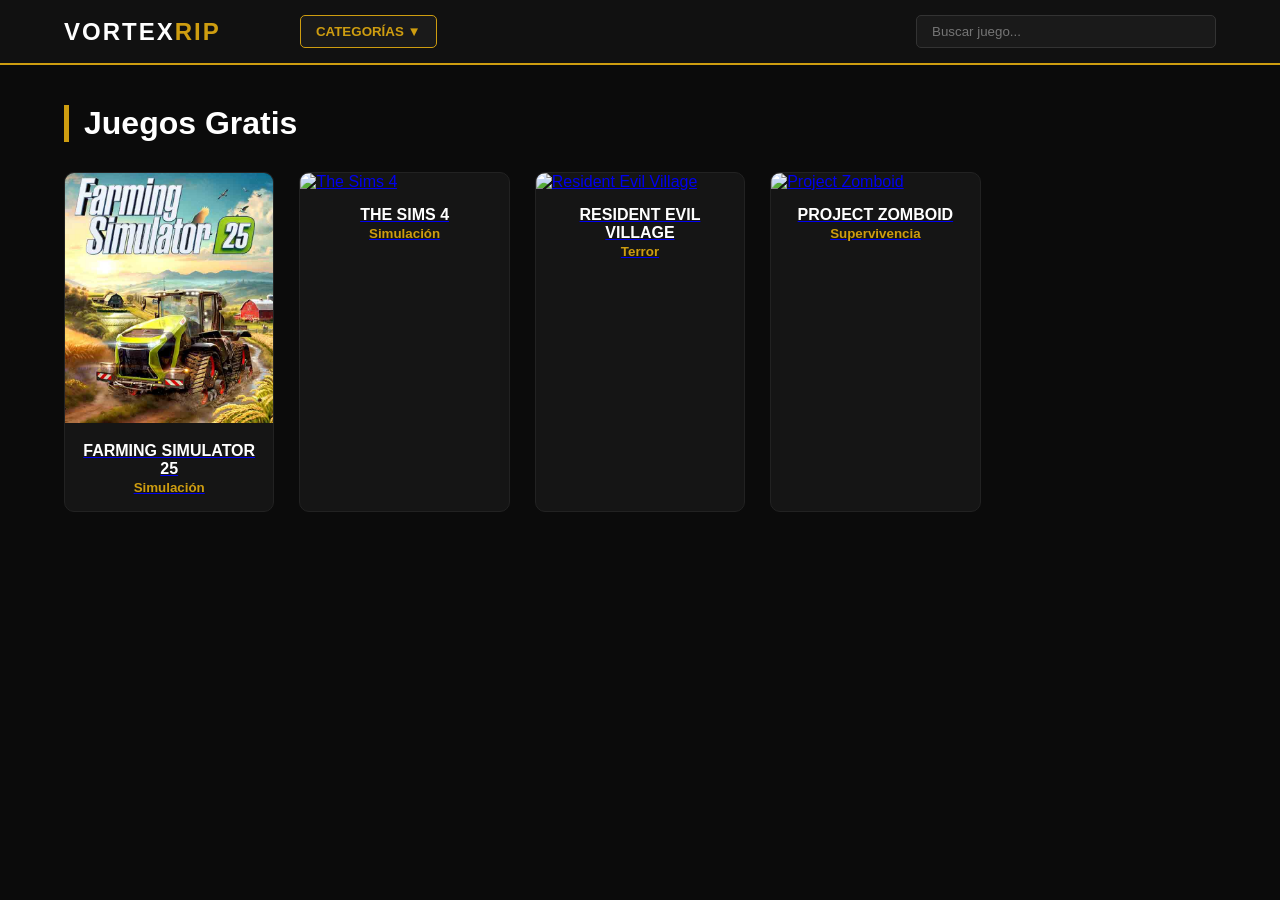
==== index.html @ 6ac8003b "Add files via upload" ====
<!DOCTYPE html>
<html lang="es">
<head>
    <meta charset="UTF-8">
    <meta name="viewport" content="width=device-width, initial-scale=1.0">
    <title>ZARYA VAULT | Digital Assets</title>
    <link rel="stylesheet" href="style.css">
</head>
<body>

    <header>
        <nav class="navbar">
            <div class="logo">VORTEX<span>RIP</span></div>
            <div class="category-dropdown">
            <button class="dropbtn-cat" id="cat-btn">Categorías ▼</button>
            <div class="category-content" id="category-menu">
                <a href="#" onclick="filterByCategory('Todos')">Todos</a>
                <a href="#" onclick="filterByCategory('Acción')">Acción</a>
                <a href="#" onclick="filterByCategory('Simulación')">Simulación</a>
                <a href="#" onclick="filterByCategory('Terror')">Terror</a>
                <a href="#" onclick="filterByCategory('Supervivencia')">Supervivencia</a>
            </div>
        </div>

        <input type="text" id="search" placeholder="Buscar juego...">
    </div>
</nav>
    </header>

    <main class="container">
        <h1 class="section-title">Juegos Gratis</h1>
        <div class="grid-games game-links" id="game-container">
            </div>
    </main>

    <div id="download-modal" class="modal">
        <div class="modal-content">
            <span class="close">&times;</span>
            <h2 id="modal-title"></h2>
            <img id="modal-img" src="" alt="">
            <p>Estado: <span class="status-online">Disponible</span></p>
            <div class="download-links">
                <a href="#" id="btn-mega" class="btn-dl">MEGA</a>
                <a href="#" id="btn-mediafire" class="btn-dl">MEDIAFIRE</a>
                <a href="#" id="btn-torrent" class="btn-dl">TORRENT</a>
            </div>
        </div>
    </div>

    <script src="script.js"></script>
</body>
</html>
---- style.css ----
* {
    margin: 0;
    padding: 0;
    box-sizing: border-box;
    font-family: 'Segoe UI', Tahoma, Geneva, Verdana, sans-serif;
}

body {
    background-color: #0b0b0b;
    color: #fff;
    overflow-x: hidden;
}

/* Navbar */
.navbar {
    background: #111;
    padding: 15px 5%;
    display: flex;
    justify-content: space-between;
    align-items: center;
    border-bottom: 2px solid #ce9d10;
    position: sticky;
    top: 0;
    z-index: 100;
}

.logo {
    font-size: 24px;
    font-weight: 900;
    letter-spacing: 2px;
}

.logo span {
    color: #ce9d10;
}

#search {
    background: #1a1a1a;
    border: 1px solid #333;
    padding: 8px 15px;
    color: white;
    border-radius: 5px;
    width: 300px;
}

/* Grid de Juegos */
.container {
    padding: 40px 5%;
}

.section-title {
    margin-bottom: 30px;
    border-left: 5px solid #ce9d10;
    padding-left: 15px;
}

.grid-games {
    display: grid;
    grid-template-columns: repeat(auto-fill, minmax(200px, 1fr));
    gap: 25px;
}

.game-card {
    background: #151515;
    border-radius: 10px;
    overflow: hidden;
    transition: 0.3s;
    cursor: pointer;
    border: 1px solid #222;
}

.game-card:hover {
    transform: translateY(-10px);
    border-color: #ce9d10;
}

.game-card img {
    width: 100%;
    height: 250px;
    object-fit: cover;
}

.game-info {
    padding: 15px;
    text-align: center;
}

.game-info h3 {
    color: #ffffff;
    font-size: 16px;
    text-transform: uppercase;
}

/* Modal */
.modal {
    display: none;
    position: fixed;
    z-index: 1000;
    left: 0; top: 0;
    width: 100%; height: 100%;
    background: rgba(0,0,0,0.9);
}

.modal-content {
    background: #111;
    margin: 5% auto;
    padding: 30px;
    width: 90%;
    max-width: 500px;
    text-align: center;
    border: 2px solid #ce9d10;
    border-radius: 15px;
}

.modal-img {
    width: 100%;
    border-radius: 10px;
    margin: 15px 0;
}

.btn-dl {
    display: block;
    background: #ce9d10;
    color: black;
    padding: 12px;
    margin: 10px 0;
    font-weight: bold;
    text-decoration: none;
    border-radius: 5px;
}

.close {
    float: right;
    font-size: 28px;
    cursor: pointer;
    color: #ce9d10;
}


/* --- ESTILOS DEL MENÚ DE CATEGORÍAS --- */
.nav-controls {
    display: flex;
    align-items: center;
    gap: 15px;
}

.category-dropdown {
    position: relative;
    display: inline-block;
    margin-right: 400px;
}

.dropbtn-cat {
    background: #1a1a1a;
    color: #ce9d10;
    border: 1px solid #ce9d10;
    padding: 8px 15px;
    cursor: pointer;
    font-weight: bold;
    text-transform: uppercase;
    border-radius: 5px;
}

.category-content {
    display: none; /* Se oculta por defecto */
    position: absolute;
    background-color: #111;
    min-width: 180px;
    box-shadow: 0px 8px 16px rgba(0,0,0,0.5);
    z-index: 1001;
    border: 1px solid #333;
    top: 45px;
}

/* Esta clase se añade con JS para mostrar el menú */
.show-cat {
    display: block !important;
}

.category-content a {
    color: white;
    padding: 12px 16px;
    text-decoration: none;
    display: block;
    text-align: left;
}

.category-content a:hover {
    background-color: #ce9d10;
    color: black;
}
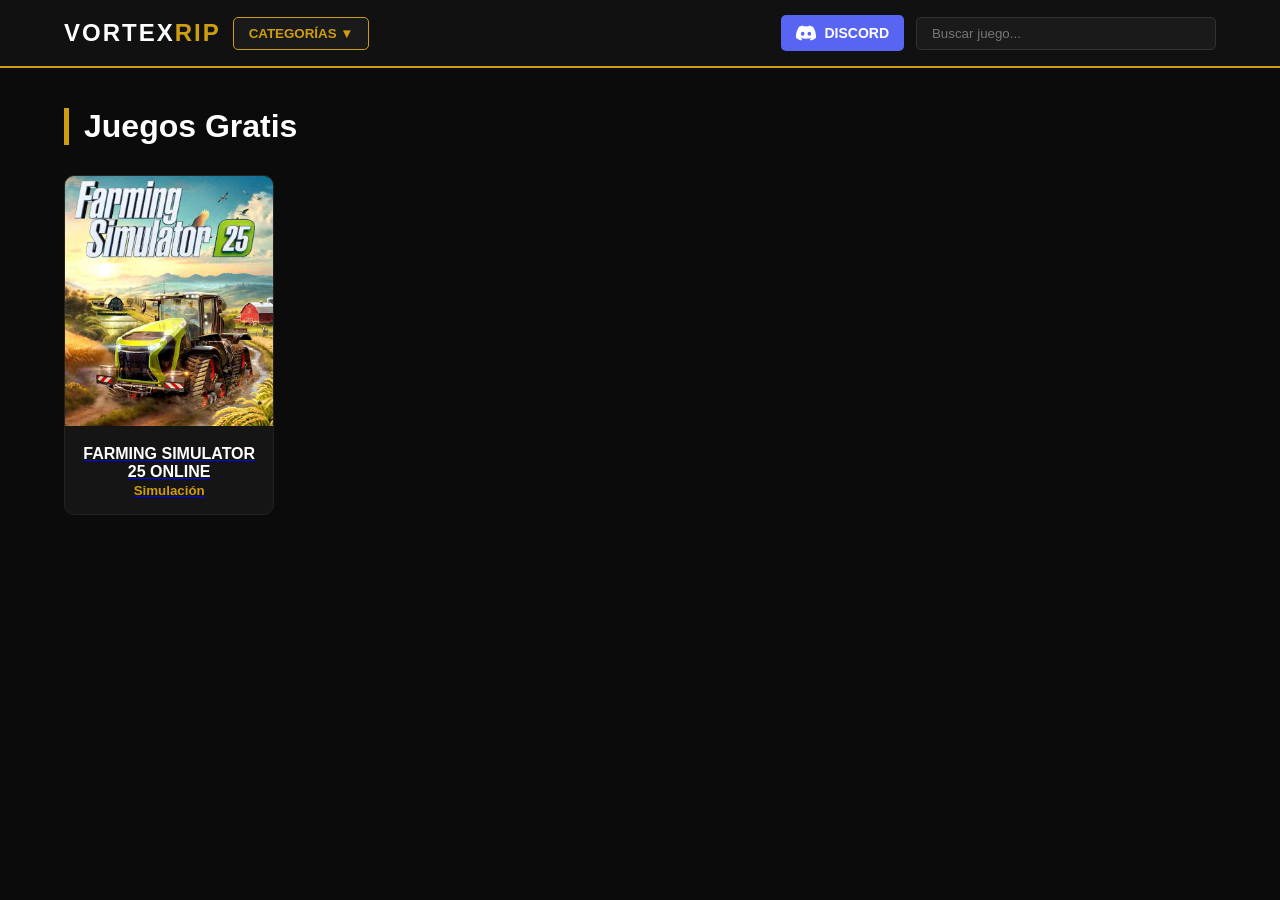
==== commit 52ff5608: "Add files via upload" ====
--- a/index.html
+++ b/index.html
@@ -3,7 +3,7 @@
 <head>
     <meta charset="UTF-8">
     <meta name="viewport" content="width=device-width, initial-scale=1.0">
-    <title>ZARYA VAULT | Digital Assets</title>
+    <title>VORTEXRIP</title>
     <link rel="stylesheet" href="style.css">
 </head>
 <body>
@@ -21,7 +21,10 @@
                 <a href="#" onclick="filterByCategory('Supervivencia')">Supervivencia</a>
             </div>
         </div>
-
+       <a href="TU_LINK_DE_INVITACION" target="_blank" class="btn-discord">
+                    <svg width="20" height="20" viewBox="0 0 24 24" fill="currentColor"><path d="M20.317 4.37a19.791 19.791 0 0 0-4.885-1.515.074.074 0 0 0-.079.037c-.21.375-.444.864-.608 1.25a18.27 18.27 0 0 0-5.487 0 12.64 12.64 0 0 0-.617-1.25.077.077 0 0 0-.079-.037 19.736 19.736 0 0 0-4.885 1.515.069.069 0 0 0-.032.027C.533 9.048-.32 13.58.099 18.057a.082.082 0 0 0 .031.057 19.9 19.9 0 0 0 5.993 3.03.078.078 0 0 0 .084-.028 14.09 14.09 0 0 0 1.226-1.994.076.076 0 0 0-.041-.106 13.107 13.107 0 0 1-1.872-.892.077.077 0 0 1-.008-.128 10.2 10.2 0 0 0 .372-.292.074.074 0 0 1 .077-.01c3.928 1.793 8.18 1.793 12.062 0a.074.074 0 0 1 .078.01c.12.098.246.198.373.292a.077.077 0 0 1-.006.127 12.299 12.299 0 0 1-1.873.892.077.077 0 0 1-.041.107c.36.698.772 1.362 1.225 1.993a.076.076 0 0 0 .084.028 19.839 19.839 0 0 0 6.002-3.03a.077.077 0 0 0 .032-.054c.5-5.177-.838-9.674-3.549-13.66a.061.061 0 0 0-.031-.03zM8.02 15.33c-1.183 0-2.157-1.085-2.157-2.419 0-1.333.956-2.419 2.157-2.419 1.21 0 2.176 1.086 2.157 2.419 0 1.334-.956 2.419-2.157 2.419zm7.975 0c-1.183 0-2.157-1.085-2.157-2.419 0-1.333.955-2.419 2.157-2.419 1.21 0 2.176 1.086 2.157 2.419 0 1.334-.946 2.419-2.157 2.419z"/></svg>
+                    Discord
+                </a>
         <input type="text" id="search" placeholder="Buscar juego...">
     </div>
 </nav>
--- a/style.css
+++ b/style.css
@@ -188,4 +188,33 @@
 .category-content a:hover {
     background-color: #ce9d10;
     color: black;
+}
+
+
+
+
+.btn-discord {
+    background-color: #5865F2; /* Color Blurple oficial de Discord */
+    color: white;
+    text-decoration: none;
+    padding: 8px 15px;
+    border-radius: 5px;
+    font-weight: bold;
+    display: flex;
+    align-items: center;
+    gap: 8px; /* Espacio entre el logo y el texto */
+    font-size: 14px;
+    transition: 0.3s;
+    border: none;
+    text-transform: uppercase;
+}
+
+.btn-discord:hover {
+    background-color: #4752c4;
+    transform: translateY(-2px);
+    box-shadow: 0 4px 15px rgba(88, 101, 242, 0.4);
+}
+
+.btn-discord svg {
+    fill: white;
 }
